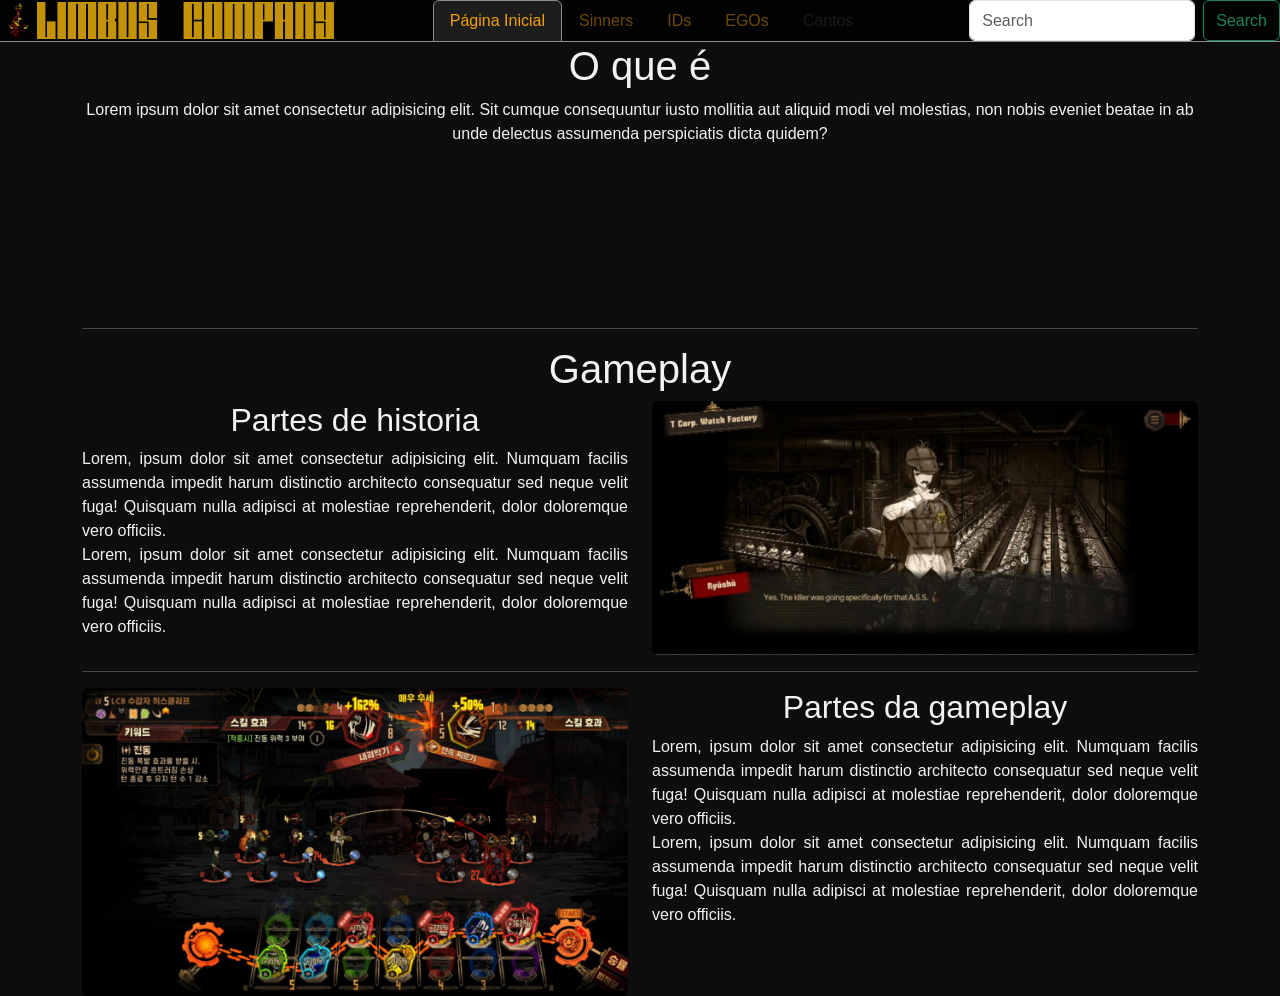
==== index.html @ 5d7f038e "sem grandes mudancas" ====
<!DOCTYPE html>
<html lang="pt-br">
<head>
    <meta charset="UTF-8">
    <meta name="viewport" content="width=device-width, initial-scale=1.0">
    <title>Inicio</title>
    <!-- Bootstrap -->
    <link href="https://cdn.jsdelivr.net/npm/bootstrap@5.3.8/dist/css/bootstrap.min.css" rel="stylesheet" integrity="sha384-sRIl4kxILFvY47J16cr9ZwB07vP4J8+LH7qKQnuqkuIAvNWLzeN8tE5YBujZqJLB" crossorigin="anonymous">
    <link rel='stylesheet' href='main.css'>
</head>
<body>
    <!--Barra de navegação -->
    <ul class="nav nav-tabs d-flex justify-content-between">
        <div class="grupo-nav-1 d-flex">
            <img src="imagens/logo_limbus.png">
            <img src="imagens/title_limbus.png">
        </div>

        <div class="grupo-nav-2 d-flex">
            <li class="nav-item">
                <a class="nav-link active" aria-current="page" href="#">Página Inicial</a>
            </li>
            <li class="nav-item">
                <a class="nav-link" href="#">Sinners</a>
            </li>
            <li class="nav-item">
                <a class="nav-link" href="#">IDs</a>
            </li>
            <li class="nav-item">
                <a class="nav-link" href="#">EGOs</a>
            </li>
            <li class="nav-item">
                <a class="nav-link disabled" aria-disabled="true" href="#">Cantos</a>
            </li>
        </div>
            
        <form class="d-flex" role="search">
            <input class="form-control me-2" type="search" placeholder="Search" aria-label="Search"/>
            <button class="btn btn-outline-success" type="submit">Search</button>
        </form>
    </ul>
    <!--Barra de navegação -->

    <!--Conteudo principal -->
    <div class="container text-center">

    <!--Explicação geral-->
    <div class="row">
        <div class="col-xl-12"><!--1 de 1-->
            <h1>
                O que é
            </h1>
        </div>
    </div>
    <div class="row">
        <div class="col-xl-12"><!--1 de 1-->
            <p>
                Lorem ipsum dolor sit amet consectetur adipisicing elit. 
                Sit cumque consequuntur iusto mollitia aut aliquid modi vel 
                molestias, non nobis eveniet beatae in ab unde delectus 
                assumenda perspiciatis dicta quidem?
            </p>
        </div>
    </div>
    <div class="row">
        <div class="col-xl-12"><!--1 de 1-->
            <video autoplay loop muted playsinline class="rounded mx-auto d-block mw-100 h-auto">
                <source src="imagens/a_cidade.mp4" type="video/mp4">
            </video>
        </div>
    </div>
    <!--Explicação geral-->

    <hr />

    <!--Explicação gameplay-->
    <div class="row">
        <div class="col-xl-12"><!--1 de 1-->
            <h1>Gameplay</h1>
        </div>
    </div>
    <div class="row">
        <div class="col-xl-6"><!--1 de 2-->
            <h2>Partes de historia</h2>
            <p class="justificado">
                Lorem, ipsum dolor sit amet consectetur adipisicing elit. 
                Numquam facilis assumenda impedit harum distinctio architecto 
                consequatur sed neque velit fuga! Quisquam nulla adipisci at 
                molestiae reprehenderit, dolor doloremque vero officiis.
                <br />
                Lorem, ipsum dolor sit amet consectetur adipisicing elit. 
                Numquam facilis assumenda impedit harum distinctio architecto 
                consequatur sed neque velit fuga! Quisquam nulla adipisci at 
                molestiae reprehenderit, dolor doloremque vero officiis.
            </p>
        </div>
        <div class="col-xl-6"><!--1 de 2-->
            <img class="img-fluid rounded" src="imagens/historia.jpeg">
        </div>
    </div>

    <hr />

    <div class="row">
        <div class="col-xl-6"><!--1 de 2-->
            <img class="img-fluid rounded" src="imagens/gameplay.jpg">
        </div>
        <div class="col-xl-6"><!--1 de 2-->
            <h2>Partes da gameplay</h2>
            <p class="justificado">
                Lorem, ipsum dolor sit amet consectetur adipisicing elit. 
                Numquam facilis assumenda impedit harum distinctio architecto 
                consequatur sed neque velit fuga! Quisquam nulla adipisci at 
                molestiae reprehenderit, dolor doloremque vero officiis.
                <br />
                Lorem, ipsum dolor sit amet consectetur adipisicing elit. 
                Numquam facilis assumenda impedit harum distinctio architecto 
                consequatur sed neque velit fuga! Quisquam nulla adipisci at 
                molestiae reprehenderit, dolor doloremque vero officiis.
            </p>
        </div>
    </div>
    <!--Explicação gameplay-->
    <!-- Conteudo principal -->
    
    <script src="https://cdn.jsdelivr.net/npm/bootstrap@5.3.8/dist/js/bootstrap.bundle.min.js" integrity="sha384-FKyoEForCGlyvwx9Hj09JcYn3nv7wiPVlz7YYwJrWVcXK/BmnVDxM+D2scQbITxI" crossorigin="anonymous"></script>
</body>
</html>
---- main.css ----
:root {
    /*fundos*/
    --fundo-primario: #0D0D0D;
    --fundo-nav: #020202;
    --fundo-nav-2: #1d1d1d;
    --borda-nav: #8C8C8C;

    /*letras*/
    --textos-basicos: #F2F2F2;
    --botao-idle: #f29f0573;
    --botao-habilitado: #F29F05;
    --botao-desabilitado: #1b1b1b;
}

@font-face {
    font-family: 'Tagmarker';
    src: url('fontes/tagmarker.woff2') format('woff2');
    font-weight: normal;
    font-style: normal;
}

body {
    font-family: 'Tagmarker', sans-serif;
    background-color: var(--fundo-primario);
}

.nav-tabs {
    border-color: var(--borda-nav);
    background-color: var(--fundo-nav);

    .nav-link {
        color: var(--botao-idle);
    }

    .nav-link.active {
        color: var(--botao-habilitado);
        border-color: var(--borda-nav);
        background-color: var(--fundo-nav-2);
    }

    .nav-link.disabled {
        color: var(--botao-desabilitado);
    }

    .nav-link:hover {
        color: var(--botao-habilitado)
    }
}

.grupo-nav-1 {
    display: flex;
    align-items: center;
}

.grupo-nav-1 img {
    max-height: 2.3rem;
    width: auto;
}

.container {
    color: var(--textos-basicos);
    background-color: var(--fundo-primario);
}

.justificado {
    text-align: justify;
}
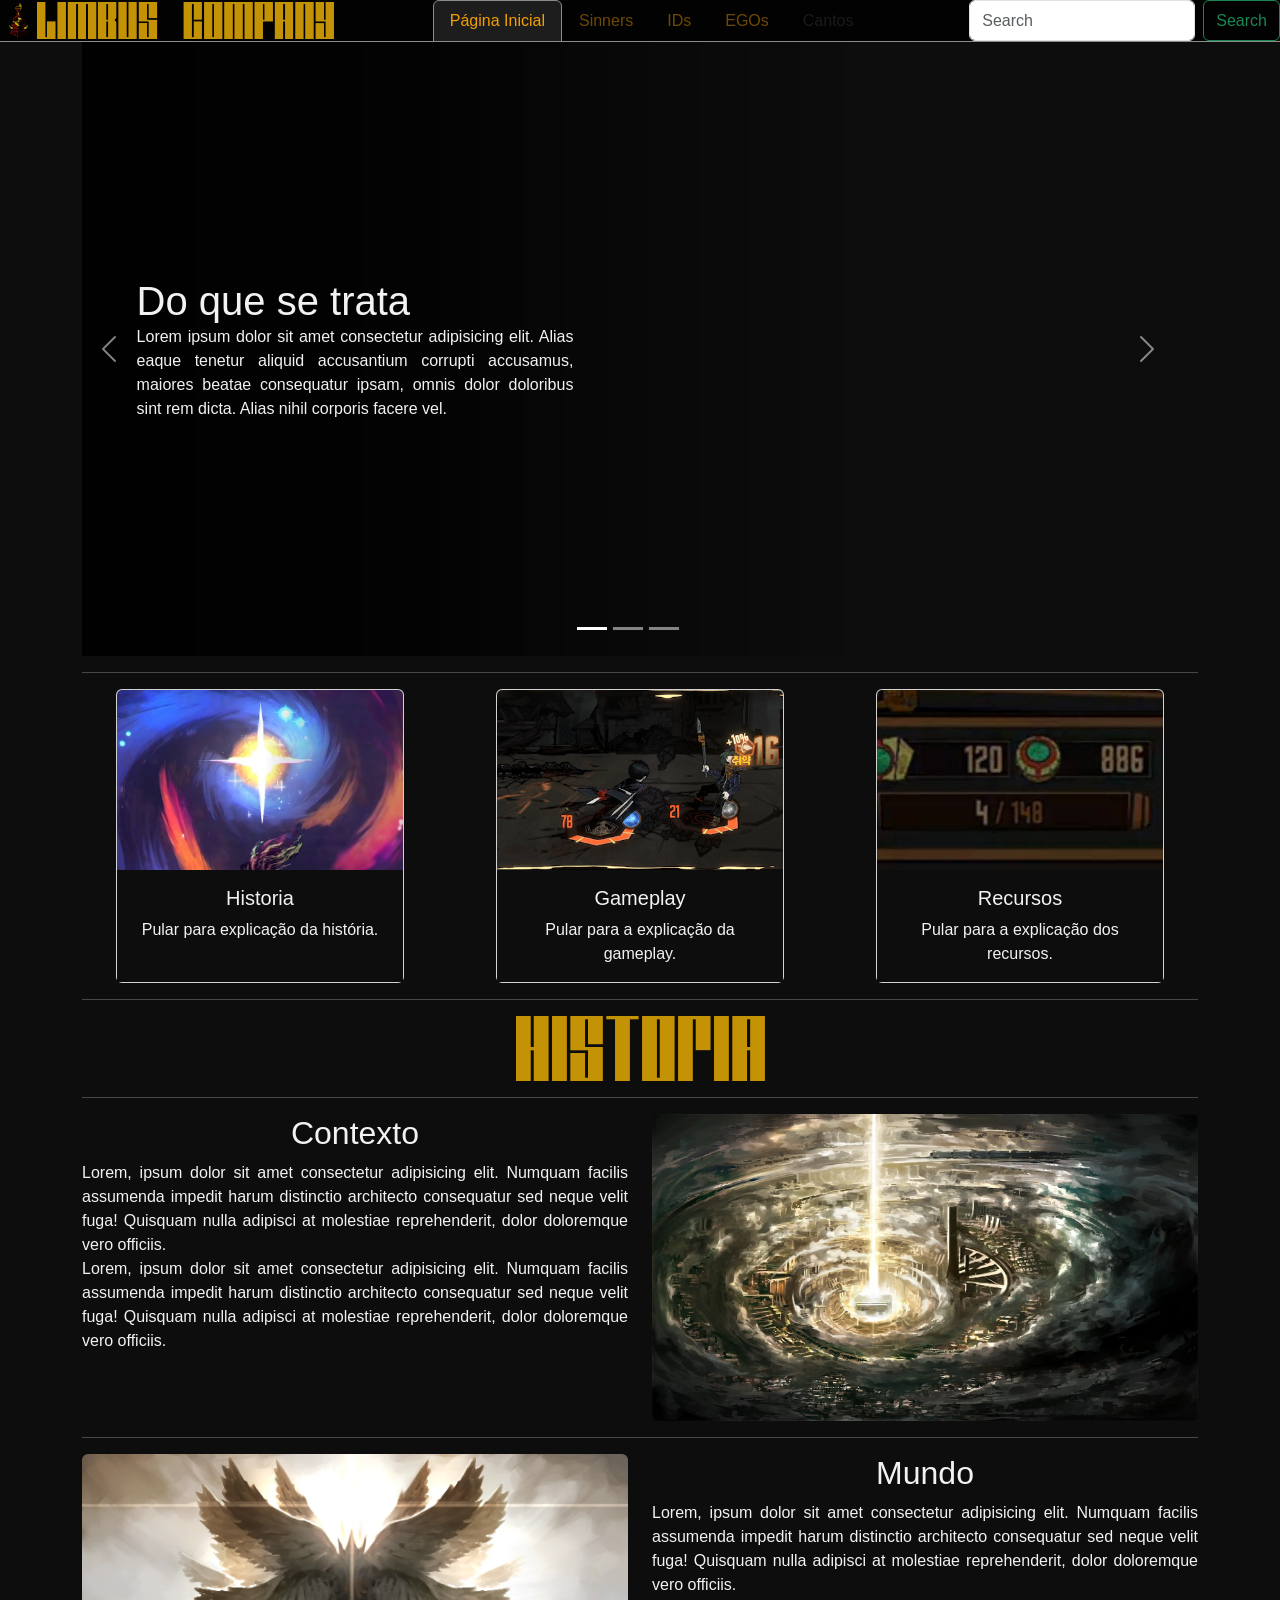
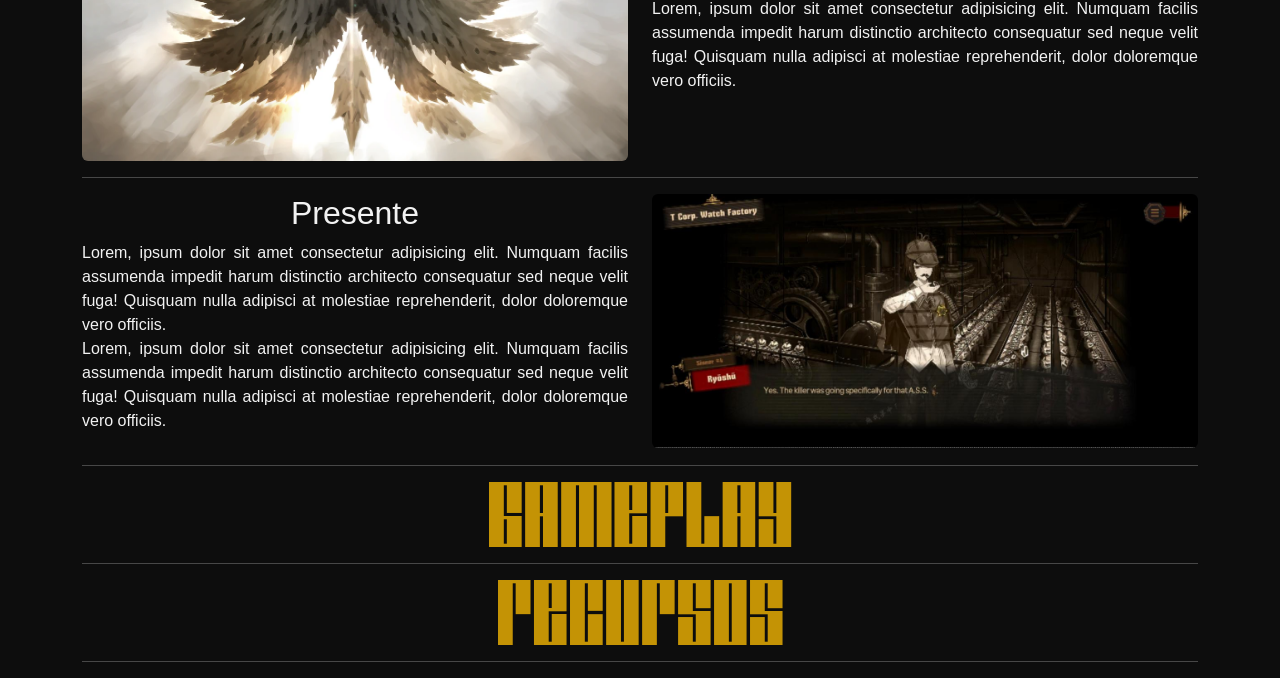
==== commit 8df42e57: "alteracoes maiores no index, so falta mudar o tamanho e a cor da barra de pesquisa" ====
--- a/index.html
+++ b/index.html
@@ -6,11 +6,11 @@
     <title>Inicio</title>
     <!-- Bootstrap -->
     <link href="https://cdn.jsdelivr.net/npm/bootstrap@5.3.8/dist/css/bootstrap.min.css" rel="stylesheet" integrity="sha384-sRIl4kxILFvY47J16cr9ZwB07vP4J8+LH7qKQnuqkuIAvNWLzeN8tE5YBujZqJLB" crossorigin="anonymous">
-    <link rel='stylesheet' href='main.css'>
+    <link rel='stylesheet' href='CSS/inicial.css'>
 </head>
 <body>
     <!--Barra de navegação -->
-    <ul class="nav nav-tabs d-flex justify-content-between">
+    <ul class="nav nav-tabs d-flex justify-content-between sticky-top">
         <div class="grupo-nav-1 d-flex">
             <img src="imagens/logo_limbus.png">
             <img src="imagens/title_limbus.png">
@@ -44,83 +44,226 @@
     <!--Conteudo principal -->
     <div class="container text-center">
 
-    <!--Explicação geral-->
-    <div class="row">
-        <div class="col-xl-12"><!--1 de 1-->
-            <h1>
-                O que é
-            </h1>
-        </div>
+        <!--Explicação Midia-->
+        <div class="row">
+            <div class="row">
+                <div class="col-xl-12">
+                    <div id="carouselExampleIndicators" class="carousel slide">
+                        <div class="carousel-indicators">
+                            <button type="button" data-bs-target="#carouselExampleIndicators" data-bs-slide-to="0" class="active" aria-current="true" aria-label="Slide 1"></button>
+                            <button type="button" data-bs-target="#carouselExampleIndicators" data-bs-slide-to="1" aria-label="Slide 2"></button>
+                            <button type="button" data-bs-target="#carouselExampleIndicators" data-bs-slide-to="2" aria-label="Slide 3"></button>
+                        </div>
+
+                        <div class="carousel-inner">
+
+                            <div class="carousel-item active">
+                                
+                                <video autoplay loop muted playsinline class="cidade-video">
+                                    <source src="imagens/a_cidade.mp4" type="video/mp4">
+                                </video>
+
+                                <div class="card-img-overlay img-overlay-1">
+                                    <h1 class="card-title">Do que se trata</h1>
+
+                                    <p class="card-text justificado">
+                                        Lorem ipsum dolor sit amet consectetur adipisicing elit. 
+                                        Alias eaque tenetur aliquid accusantium corrupti accusamus, 
+                                        maiores beatae consequatur ipsam, omnis dolor doloribus 
+                                        sint rem dicta. Alias nihil corporis facere vel.
+                                    </p>
+                                </div>
+
+                            </div>
+                            <div class="carousel-item">
+                                
+                                <img src="imagens/library_lobotomy.jpeg" alt="Imagem de capa de LC e LOR">
+
+                                <div class="card-img-overlay img-overlay-2">
+                                    <center>
+                                        <h1 class="card-title">Outros jogos</h1>
+                                        
+                                        <p class="card-text">
+                                            Lorem ipsum dolor sit amet consectetur adipisicing elit. 
+                                            Alias eaque tenetur aliquid accusantium corrupti accusamus, 
+                                            maiores beatae consequatur ipsam, omnis dolor doloribus 
+                                            sint rem dicta. Alias nihil corporis facere vel.
+                                        </p>
+                                    </center>
+                                </div>
+                            </div>
+
+                            <div class="carousel-item">
+
+                                <img src="imagens/project_moon.jpg" class="d-block w-100" alt="...">
+
+                                <div class="card-img-overlay img-overlay-3">
+                                    <h1 class="card-title">Desenvolvedora</h1>
+                                    
+                                    <p class="card-text">
+                                        Lorem ipsum dolor sit amet consectetur adipisicing elit. 
+                                        Alias eaque tenetur aliquid accusantium corrupti accusamus, 
+                                        maiores beatae consequatur ipsam, omnis dolor doloribus 
+                                        sint rem dicta. Alias nihil corporis facere vel.
+                                    </p>
+                                </div>
+                            </div>
+
+                        </div>
+                        <button class="carousel-control-prev" type="button" data-bs-target="#carouselExampleIndicators" data-bs-slide="prev">
+                            <span class="carousel-control-prev-icon" aria-hidden="true"></span>
+                            <span class="visually-hidden">Previous</span>
+                        </button>
+
+                        <button class="carousel-control-next" type="button" data-bs-target="#carouselExampleIndicators" data-bs-slide="next">
+                            <span class="carousel-control-next-icon" aria-hidden="true"></span>
+                            <span class="visually-hidden">Next</span>
+                        </button>
+                    </div>
+
+                </div> 
+            </div>
+        </div>
+        <!--Explicação Midia-->
+
+        <hr />
+
+        <!--Cards para pular direto para uma parte especifica-->
+        <div class="row g-4 justify-content-center">
+
+            <div class="col-xl-4 d-flex justify-content-center"><!--1 de 3-->
+
+                <div class="card">
+                    <img src="imagens/loading.jpeg" class="card-img-top" alt="...">
+                    <div class="card-body">
+                        <h5 class="card-title">Historia</h5>
+                        <p class="card-text">Pular para explicação da história.</p>
+                    </div>
+                </div>
+            </div>
+
+            <div class="col-xl-4 d-flex justify-content-center"><!--1 de 3-->
+                <div class="card">
+                    <img src="imagens/Steamgif_1.gif" class="card-img-top" alt="...">
+                    <div class="card-body">
+                        <h5 class="card-title">Gameplay</h5>
+                        <p class="card-text">Pular para a explicação da gameplay.</p>
+                    </div>
+                </div>
+            </div>
+
+            <div class="col-xl-4 d-flex justify-content-center"><!--1 de 3-->
+                <div class="card">
+                    <img src="imagens/recursos.jpeg" class="card-img-top" alt="...">
+                    <div class="card-body">
+                        <h5 class="card-title">Recursos</h5>
+                        <p class="card-text">Pular para a explicação dos recursos.</p>
+                    </div>
+                </div>
+            </div>
+            
+        </div>
+        <!--Cards para pular direto para uma parte especifica-->
+
+        <hr />
+
+        <!--Explicação Lore-->
+        <div class="row">
+            <div class="col-xl-12"><!--1 de 1-->
+                <img src="imagens/word1_limbus.png">
+            </div>
+        </div>
+
+        <hr />
+
+        <div class="row">
+            <div class="col-xl-6"><!--1 de 2-->
+                <h2>Contexto</h2>
+                <p class="justificado">
+                    Lorem, ipsum dolor sit amet consectetur adipisicing elit. 
+                    Numquam facilis assumenda impedit harum distinctio architecto 
+                    consequatur sed neque velit fuga! Quisquam nulla adipisci at 
+                    molestiae reprehenderit, dolor doloremque vero officiis.
+                    <br />
+                    Lorem, ipsum dolor sit amet consectetur adipisicing elit. 
+                    Numquam facilis assumenda impedit harum distinctio architecto 
+                    consequatur sed neque velit fuga! Quisquam nulla adipisci at 
+                    molestiae reprehenderit, dolor doloremque vero officiis.
+                </p>
+            </div>
+            <div class="col-xl-6"><!--1 de 2-->
+                <img class="img-fluid rounded" src="imagens/pilar_of_light.webp">
+            </div>
+        </div>
+
+        <hr />
+
+        <div class="row">
+            <div class="col-xl-6"><!--1 de 2-->
+                <img class="img-fluid rounded" src="imagens/WingCG.webp">
+            </div>
+            <div class="col-xl-6"><!--1 de 2-->
+                <h2>Mundo</h2>
+                <p class="justificado">
+                    Lorem, ipsum dolor sit amet consectetur adipisicing elit. 
+                    Numquam facilis assumenda impedit harum distinctio architecto 
+                    consequatur sed neque velit fuga! Quisquam nulla adipisci at 
+                    molestiae reprehenderit, dolor doloremque vero officiis.
+                    <br />
+                    Lorem, ipsum dolor sit amet consectetur adipisicing elit. 
+                    Numquam facilis assumenda impedit harum distinctio architecto 
+                    consequatur sed neque velit fuga! Quisquam nulla adipisci at 
+                    molestiae reprehenderit, dolor doloremque vero officiis.
+                </p>
+            </div>
+        </div>
+
+        <hr />
+
+        <div class="row">
+            <div class="col-xl-6"><!--1 de 2-->
+                <h2>Presente</h2>
+                <p class="justificado">
+                    Lorem, ipsum dolor sit amet consectetur adipisicing elit. 
+                    Numquam facilis assumenda impedit harum distinctio architecto 
+                    consequatur sed neque velit fuga! Quisquam nulla adipisci at 
+                    molestiae reprehenderit, dolor doloremque vero officiis.
+                    <br />
+                    Lorem, ipsum dolor sit amet consectetur adipisicing elit. 
+                    Numquam facilis assumenda impedit harum distinctio architecto 
+                    consequatur sed neque velit fuga! Quisquam nulla adipisci at 
+                    molestiae reprehenderit, dolor doloremque vero officiis.
+                </p>
+            </div>
+
+            <div class="col-xl-6"><!--1 de 2-->
+                <img class="img-fluid rounded" src="imagens/historia.jpeg">
+            </div>
+        </div>
+        <!--Explicação Lore-->
+
+        <hr />
+
+        <!--Explicação gameplay-->
+        <div class="row">
+            <div class="col-xl-12"><!--1 de 1-->
+                <img src="imagens/word2_limbus.png">
+            </div>
+        </div>
+        <!--Explicação gameplay-->
+
+        <hr />
+
+        <!--Explicação gameplay-->
+        <div class="row">
+            <div class="col-xl-12"><!--1 de 1-->
+                <img src="imagens/word3_limbus.png">
+            </div>
+        </div>
+        <!--Explicação gameplay-->
+
+        <hr />
     </div>
-    <div class="row">
-        <div class="col-xl-12"><!--1 de 1-->
-            <p>
-                Lorem ipsum dolor sit amet consectetur adipisicing elit. 
-                Sit cumque consequuntur iusto mollitia aut aliquid modi vel 
-                molestias, non nobis eveniet beatae in ab unde delectus 
-                assumenda perspiciatis dicta quidem?
-            </p>
-        </div>
-    </div>
-    <div class="row">
-        <div class="col-xl-12"><!--1 de 1-->
-            <video autoplay loop muted playsinline class="rounded mx-auto d-block mw-100 h-auto">
-                <source src="imagens/a_cidade.mp4" type="video/mp4">
-            </video>
-        </div>
-    </div>
-    <!--Explicação geral-->
-
-    <hr />
-
-    <!--Explicação gameplay-->
-    <div class="row">
-        <div class="col-xl-12"><!--1 de 1-->
-            <h1>Gameplay</h1>
-        </div>
-    </div>
-    <div class="row">
-        <div class="col-xl-6"><!--1 de 2-->
-            <h2>Partes de historia</h2>
-            <p class="justificado">
-                Lorem, ipsum dolor sit amet consectetur adipisicing elit. 
-                Numquam facilis assumenda impedit harum distinctio architecto 
-                consequatur sed neque velit fuga! Quisquam nulla adipisci at 
-                molestiae reprehenderit, dolor doloremque vero officiis.
-                <br />
-                Lorem, ipsum dolor sit amet consectetur adipisicing elit. 
-                Numquam facilis assumenda impedit harum distinctio architecto 
-                consequatur sed neque velit fuga! Quisquam nulla adipisci at 
-                molestiae reprehenderit, dolor doloremque vero officiis.
-            </p>
-        </div>
-        <div class="col-xl-6"><!--1 de 2-->
-            <img class="img-fluid rounded" src="imagens/historia.jpeg">
-        </div>
-    </div>
-
-    <hr />
-
-    <div class="row">
-        <div class="col-xl-6"><!--1 de 2-->
-            <img class="img-fluid rounded" src="imagens/gameplay.jpg">
-        </div>
-        <div class="col-xl-6"><!--1 de 2-->
-            <h2>Partes da gameplay</h2>
-            <p class="justificado">
-                Lorem, ipsum dolor sit amet consectetur adipisicing elit. 
-                Numquam facilis assumenda impedit harum distinctio architecto 
-                consequatur sed neque velit fuga! Quisquam nulla adipisci at 
-                molestiae reprehenderit, dolor doloremque vero officiis.
-                <br />
-                Lorem, ipsum dolor sit amet consectetur adipisicing elit. 
-                Numquam facilis assumenda impedit harum distinctio architecto 
-                consequatur sed neque velit fuga! Quisquam nulla adipisci at 
-                molestiae reprehenderit, dolor doloremque vero officiis.
-            </p>
-        </div>
-    </div>
-    <!--Explicação gameplay-->
     <!-- Conteudo principal -->
     
     <script src="https://cdn.jsdelivr.net/npm/bootstrap@5.3.8/dist/js/bootstrap.bundle.min.js" integrity="sha384-FKyoEForCGlyvwx9Hj09JcYn3nv7wiPVlz7YYwJrWVcXK/BmnVDxM+D2scQbITxI" crossorigin="anonymous"></script>
--- a/CSS/inicial.css
+++ b/CSS/inicial.css
@@ -0,0 +1,195 @@
+:root {
+    /*fundos*/
+    --fundo-primario: #0D0D0D;
+    --fundo-nav: #020202;
+    --fundo-nav-2: #1d1d1d;
+    --fundo-nav-2-hover: #3b3b3b;
+    --borda-nav: #8C8C8C;
+
+    /*letras*/
+    --textos-basicos: #F2F2F2;
+    --botao-idle: #f29f0573;
+    --botao-habilitado: #F29F05;
+    --botao-habilitado-hover: #ffbd41;
+    --botao-desabilitado: #1b1b1b;
+}
+
+@font-face {
+    font-family: 'Tagmarker';
+    src: url('fontes/tagmarker.woff2') format('woff2');
+    font-weight: normal;
+    font-style: normal;
+}
+
+body {
+    font-family: 'Tagmarker', sans-serif;
+    background-color: var(--fundo-primario);
+}
+
+/*barra de navegação*/
+.nav-tabs {
+    border-color: var(--borda-nav);
+    background-color: var(--fundo-nav);
+
+    .nav-link {
+        color: var(--botao-idle);
+    }
+
+    .nav-link.active {
+        color: var(--botao-habilitado);
+        border-color: var(--borda-nav);
+        background-color: var(--fundo-nav-2);
+    }
+
+    .nav-link.active:hover {
+        color: var(--botao-habilitado-hover);
+        background-color: var(--fundo-nav-2-hover);
+    }
+
+    .nav-link.disabled {
+        color: var(--botao-desabilitado);
+    }
+
+    .nav-link:hover {
+        color: var(--botao-habilitado)
+    }
+}
+
+.grupo-nav-1 {
+    display: flex;
+    align-items: center;
+}
+
+.grupo-nav-1 img {
+    max-height: 2.3rem;
+    width: auto;
+}
+/*barra de navegação*/
+
+/*conteudo da pagina*/
+/*carrossel*/
+.carousel-inner {
+    aspect-ratio: 16 / 9;
+}
+
+.carousel-item {
+    height: 100%;
+}
+
+.carousel-item img,
+.cidade-video {
+    width: 100%;
+    height: 100%;
+    object-fit: cover;
+}
+/*botões do carrossel*/
+.carousel-control-prev {
+    left: 0;
+    width: 5%;
+}
+.carousel-control-next {
+    right: 0;
+    width: 5%;
+}
+/*botões do carrossel*/
+
+/*imagem 1*/
+.img-overlay-1 {
+    display: flex;
+    flex-direction: column;
+    justify-content: center;
+
+    /* Escurece o lado esquerdo */
+    background: linear-gradient(
+        to right,
+        rgba(0, 0, 0, 0.90) 0%,
+        rgba(0, 0, 0, 0.75) 30%,
+        rgba(0, 0, 0, 0.35) 50%,
+        rgba(0, 0, 0, 0) 70%
+    );
+
+    /* Espaço para o texto */
+    padding-left: 5%;
+    padding-right: 55%;
+}
+/*imagem 1*/
+/*imagem 2*/
+.img-overlay-2 {
+    display: flex;
+    flex-direction: column;
+    align-items: center;
+
+    /* Escurece o lado esquerdo */
+    background: linear-gradient(
+        to top,
+        rgba(0, 0, 0, 0.90) 0%,
+        rgba(0, 0, 0, 0.75) 30%,
+        rgba(0, 0, 0, 0.35) 50%,
+        rgba(0, 0, 0, 0) 70%
+    );
+
+    /* Espaço para o texto */
+    padding-top: 43%;
+    padding-bottom: 0;
+}
+/*imagem 2*/
+/*imagem 3*/
+.img-overlay-3 {
+    display: flex;
+    flex-direction: column;
+    justify-content: center;
+
+    /* Escurece o lado esquerdo */
+    background: linear-gradient(
+        to left,
+        rgba(0, 0, 0, 0.90) 0%,
+        rgba(0, 0, 0, 0.75) 30%,
+        rgba(0, 0, 0, 0.35) 50%,
+        rgba(0, 0, 0, 0) 70%
+    );
+
+    /* Espaço para o texto */
+    padding-left: 55%;
+    padding-right: 5%;
+}
+/*imagem 3*/
+/*carrossel*/
+
+/*Cartões*/
+.card {
+    width: 18rem;
+    height: 100%;
+}
+
+.card-body {
+    display: flex;
+    color: var(--textos-basicos);
+    border-color: var(--fundo-nav-2);
+    background-color: var(--fundo-primario);
+    flex-direction: column;
+}
+
+.card-body .btn {
+    margin-top: auto;
+}
+
+.card-img-top {
+    width: 100%;
+    height: 180px;
+    object-fit: cover;
+}
+/*Cartões*/
+
+.container {
+    color: var(--textos-basicos);
+    background-color: var(--fundo-primario);
+}
+
+.justificado {
+    text-align: justify;
+}
+
+.card-img-overlay {
+    align-items: start;
+}
+/*conteudo da pagina*/
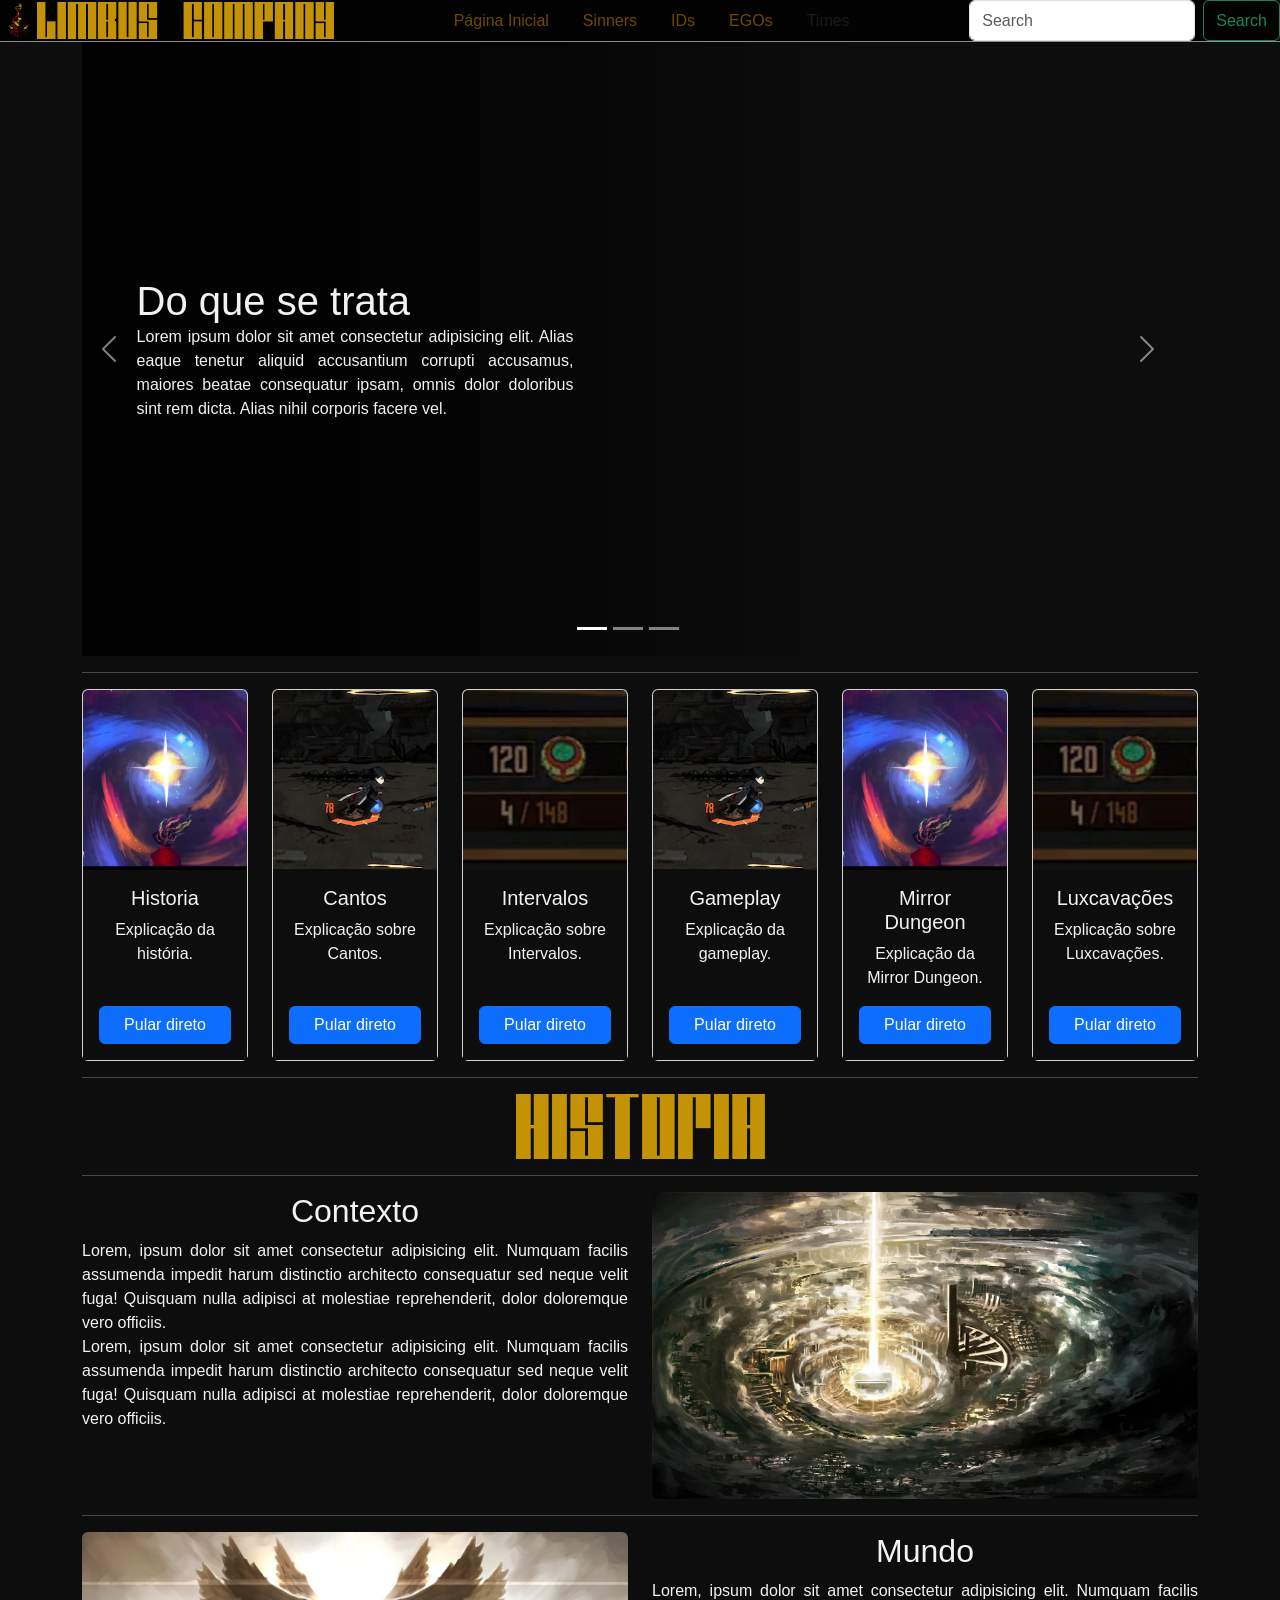
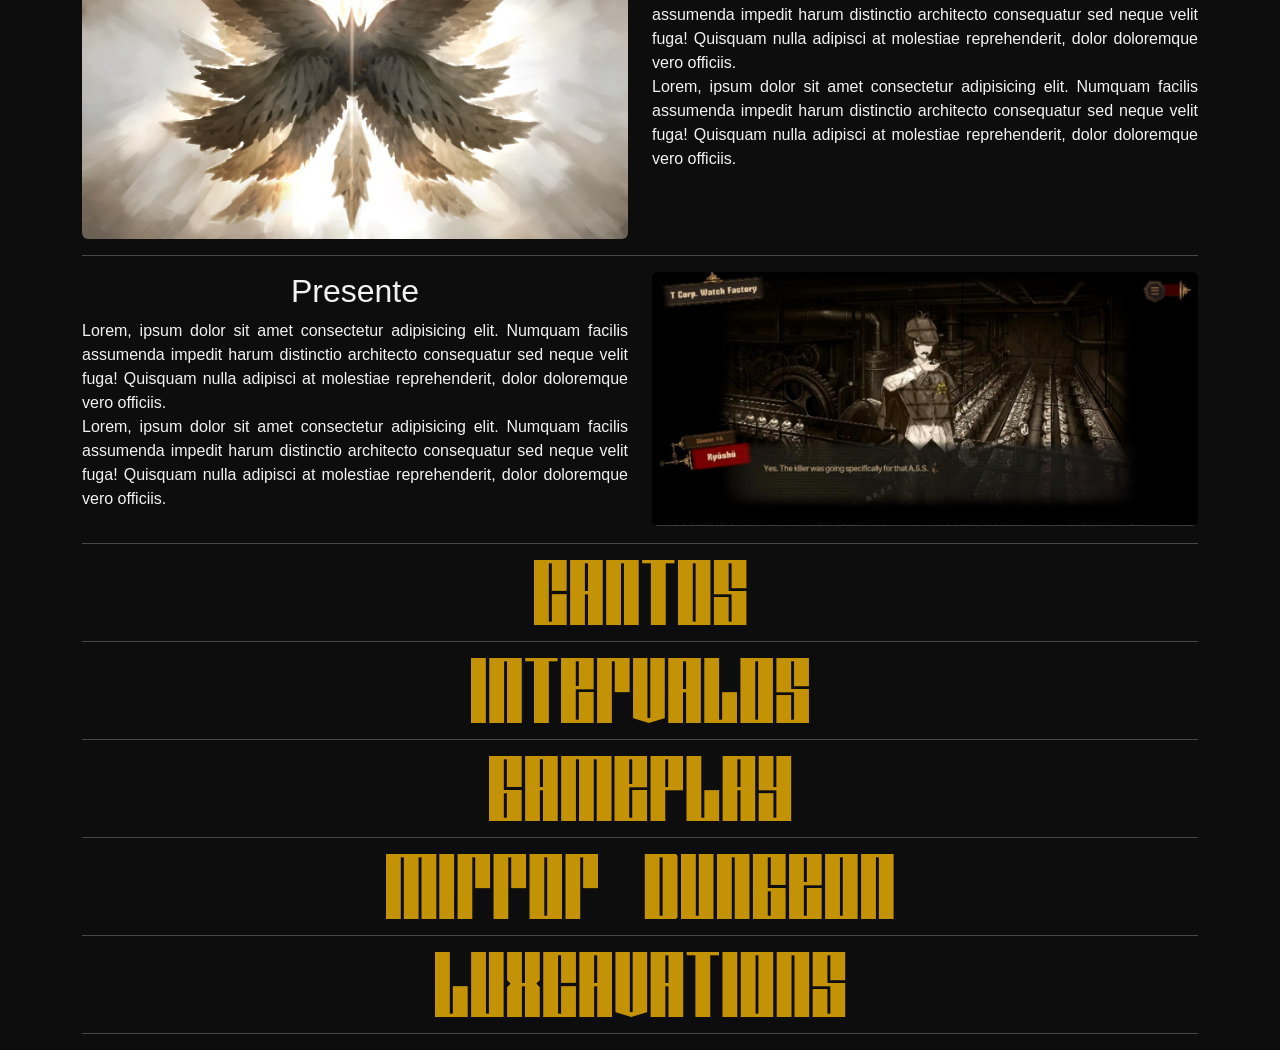
==== commit 3180ace7: "tela dos sinners e header 'funcional'" ====
--- a/index.html
+++ b/index.html
@@ -7,30 +7,31 @@
     <!-- Bootstrap -->
     <link href="https://cdn.jsdelivr.net/npm/bootstrap@5.3.8/dist/css/bootstrap.min.css" rel="stylesheet" integrity="sha384-sRIl4kxILFvY47J16cr9ZwB07vP4J8+LH7qKQnuqkuIAvNWLzeN8tE5YBujZqJLB" crossorigin="anonymous">
     <link rel='stylesheet' href='CSS/inicial.css'>
+    <link rel='stylesheet' href='CSS/sinners.css'>
 </head>
 <body>
     <!--Barra de navegação -->
     <ul class="nav nav-tabs d-flex justify-content-between sticky-top">
         <div class="grupo-nav-1 d-flex">
             <img src="imagens/logo_limbus.png">
-            <img src="imagens/title_limbus.png">
+            <img src="imagens/palavras_fonte_limbus/title_limbus.png">
         </div>
 
         <div class="grupo-nav-2 d-flex">
             <li class="nav-item">
-                <a class="nav-link active" aria-current="page" href="#">Página Inicial</a>
+                <a class="nav-link active" aria-current="page" href="#" onclick="loadPage('home')"">Página Inicial</a>
             </li>
             <li class="nav-item">
-                <a class="nav-link" href="#">Sinners</a>
+                <a class="nav-link" href="#" onclick="loadPage('sinners')">Sinners</a>
             </li>
             <li class="nav-item">
-                <a class="nav-link" href="#">IDs</a>
+                <a class="nav-link" href="#" onclick="loadPage('ID')">IDs</a>
             </li>
             <li class="nav-item">
-                <a class="nav-link" href="#">EGOs</a>
+                <a class="nav-link" href="#" onclick="loadPage('EGO')">EGOs</a>
             </li>
             <li class="nav-item">
-                <a class="nav-link disabled" aria-disabled="true" href="#">Cantos</a>
+                <a class="nav-link disabled" aria-disabled="true" href="#">Times</a>
             </li>
         </div>
             
@@ -42,230 +43,12 @@
     <!--Barra de navegação -->
 
     <!--Conteudo principal -->
-    <div class="container text-center">
-
-        <!--Explicação Midia-->
-        <div class="row">
-            <div class="row">
-                <div class="col-xl-12">
-                    <div id="carouselExampleIndicators" class="carousel slide">
-                        <div class="carousel-indicators">
-                            <button type="button" data-bs-target="#carouselExampleIndicators" data-bs-slide-to="0" class="active" aria-current="true" aria-label="Slide 1"></button>
-                            <button type="button" data-bs-target="#carouselExampleIndicators" data-bs-slide-to="1" aria-label="Slide 2"></button>
-                            <button type="button" data-bs-target="#carouselExampleIndicators" data-bs-slide-to="2" aria-label="Slide 3"></button>
-                        </div>
-
-                        <div class="carousel-inner">
-
-                            <div class="carousel-item active">
-                                
-                                <video autoplay loop muted playsinline class="cidade-video">
-                                    <source src="imagens/a_cidade.mp4" type="video/mp4">
-                                </video>
-
-                                <div class="card-img-overlay img-overlay-1">
-                                    <h1 class="card-title">Do que se trata</h1>
-
-                                    <p class="card-text justificado">
-                                        Lorem ipsum dolor sit amet consectetur adipisicing elit. 
-                                        Alias eaque tenetur aliquid accusantium corrupti accusamus, 
-                                        maiores beatae consequatur ipsam, omnis dolor doloribus 
-                                        sint rem dicta. Alias nihil corporis facere vel.
-                                    </p>
-                                </div>
-
-                            </div>
-                            <div class="carousel-item">
-                                
-                                <img src="imagens/library_lobotomy.jpeg" alt="Imagem de capa de LC e LOR">
-
-                                <div class="card-img-overlay img-overlay-2">
-                                    <center>
-                                        <h1 class="card-title">Outros jogos</h1>
-                                        
-                                        <p class="card-text">
-                                            Lorem ipsum dolor sit amet consectetur adipisicing elit. 
-                                            Alias eaque tenetur aliquid accusantium corrupti accusamus, 
-                                            maiores beatae consequatur ipsam, omnis dolor doloribus 
-                                            sint rem dicta. Alias nihil corporis facere vel.
-                                        </p>
-                                    </center>
-                                </div>
-                            </div>
-
-                            <div class="carousel-item">
-
-                                <img src="imagens/project_moon.jpg" class="d-block w-100" alt="...">
-
-                                <div class="card-img-overlay img-overlay-3">
-                                    <h1 class="card-title">Desenvolvedora</h1>
-                                    
-                                    <p class="card-text">
-                                        Lorem ipsum dolor sit amet consectetur adipisicing elit. 
-                                        Alias eaque tenetur aliquid accusantium corrupti accusamus, 
-                                        maiores beatae consequatur ipsam, omnis dolor doloribus 
-                                        sint rem dicta. Alias nihil corporis facere vel.
-                                    </p>
-                                </div>
-                            </div>
-
-                        </div>
-                        <button class="carousel-control-prev" type="button" data-bs-target="#carouselExampleIndicators" data-bs-slide="prev">
-                            <span class="carousel-control-prev-icon" aria-hidden="true"></span>
-                            <span class="visually-hidden">Previous</span>
-                        </button>
-
-                        <button class="carousel-control-next" type="button" data-bs-target="#carouselExampleIndicators" data-bs-slide="next">
-                            <span class="carousel-control-next-icon" aria-hidden="true"></span>
-                            <span class="visually-hidden">Next</span>
-                        </button>
-                    </div>
-
-                </div> 
-            </div>
-        </div>
-        <!--Explicação Midia-->
-
-        <hr />
-
-        <!--Cards para pular direto para uma parte especifica-->
-        <div class="row g-4 justify-content-center">
-
-            <div class="col-xl-4 d-flex justify-content-center"><!--1 de 3-->
-
-                <div class="card">
-                    <img src="imagens/loading.jpeg" class="card-img-top" alt="...">
-                    <div class="card-body">
-                        <h5 class="card-title">Historia</h5>
-                        <p class="card-text">Pular para explicação da história.</p>
-                    </div>
-                </div>
-            </div>
-
-            <div class="col-xl-4 d-flex justify-content-center"><!--1 de 3-->
-                <div class="card">
-                    <img src="imagens/Steamgif_1.gif" class="card-img-top" alt="...">
-                    <div class="card-body">
-                        <h5 class="card-title">Gameplay</h5>
-                        <p class="card-text">Pular para a explicação da gameplay.</p>
-                    </div>
-                </div>
-            </div>
-
-            <div class="col-xl-4 d-flex justify-content-center"><!--1 de 3-->
-                <div class="card">
-                    <img src="imagens/recursos.jpeg" class="card-img-top" alt="...">
-                    <div class="card-body">
-                        <h5 class="card-title">Recursos</h5>
-                        <p class="card-text">Pular para a explicação dos recursos.</p>
-                    </div>
-                </div>
-            </div>
-            
-        </div>
-        <!--Cards para pular direto para uma parte especifica-->
-
-        <hr />
-
-        <!--Explicação Lore-->
-        <div class="row">
-            <div class="col-xl-12"><!--1 de 1-->
-                <img src="imagens/word1_limbus.png">
-            </div>
-        </div>
-
-        <hr />
-
-        <div class="row">
-            <div class="col-xl-6"><!--1 de 2-->
-                <h2>Contexto</h2>
-                <p class="justificado">
-                    Lorem, ipsum dolor sit amet consectetur adipisicing elit. 
-                    Numquam facilis assumenda impedit harum distinctio architecto 
-                    consequatur sed neque velit fuga! Quisquam nulla adipisci at 
-                    molestiae reprehenderit, dolor doloremque vero officiis.
-                    <br />
-                    Lorem, ipsum dolor sit amet consectetur adipisicing elit. 
-                    Numquam facilis assumenda impedit harum distinctio architecto 
-                    consequatur sed neque velit fuga! Quisquam nulla adipisci at 
-                    molestiae reprehenderit, dolor doloremque vero officiis.
-                </p>
-            </div>
-            <div class="col-xl-6"><!--1 de 2-->
-                <img class="img-fluid rounded" src="imagens/pilar_of_light.webp">
-            </div>
-        </div>
-
-        <hr />
-
-        <div class="row">
-            <div class="col-xl-6"><!--1 de 2-->
-                <img class="img-fluid rounded" src="imagens/WingCG.webp">
-            </div>
-            <div class="col-xl-6"><!--1 de 2-->
-                <h2>Mundo</h2>
-                <p class="justificado">
-                    Lorem, ipsum dolor sit amet consectetur adipisicing elit. 
-                    Numquam facilis assumenda impedit harum distinctio architecto 
-                    consequatur sed neque velit fuga! Quisquam nulla adipisci at 
-                    molestiae reprehenderit, dolor doloremque vero officiis.
-                    <br />
-                    Lorem, ipsum dolor sit amet consectetur adipisicing elit. 
-                    Numquam facilis assumenda impedit harum distinctio architecto 
-                    consequatur sed neque velit fuga! Quisquam nulla adipisci at 
-                    molestiae reprehenderit, dolor doloremque vero officiis.
-                </p>
-            </div>
-        </div>
-
-        <hr />
-
-        <div class="row">
-            <div class="col-xl-6"><!--1 de 2-->
-                <h2>Presente</h2>
-                <p class="justificado">
-                    Lorem, ipsum dolor sit amet consectetur adipisicing elit. 
-                    Numquam facilis assumenda impedit harum distinctio architecto 
-                    consequatur sed neque velit fuga! Quisquam nulla adipisci at 
-                    molestiae reprehenderit, dolor doloremque vero officiis.
-                    <br />
-                    Lorem, ipsum dolor sit amet consectetur adipisicing elit. 
-                    Numquam facilis assumenda impedit harum distinctio architecto 
-                    consequatur sed neque velit fuga! Quisquam nulla adipisci at 
-                    molestiae reprehenderit, dolor doloremque vero officiis.
-                </p>
-            </div>
-
-            <div class="col-xl-6"><!--1 de 2-->
-                <img class="img-fluid rounded" src="imagens/historia.jpeg">
-            </div>
-        </div>
-        <!--Explicação Lore-->
-
-        <hr />
-
-        <!--Explicação gameplay-->
-        <div class="row">
-            <div class="col-xl-12"><!--1 de 1-->
-                <img src="imagens/word2_limbus.png">
-            </div>
-        </div>
-        <!--Explicação gameplay-->
-
-        <hr />
-
-        <!--Explicação gameplay-->
-        <div class="row">
-            <div class="col-xl-12"><!--1 de 1-->
-                <img src="imagens/word3_limbus.png">
-            </div>
-        </div>
-        <!--Explicação gameplay-->
-
-        <hr />
+    <div id="content" class="container text-center h-100 w-100">
+        <!--Conteudo aqui-->
     </div>
     <!-- Conteudo principal -->
     
+    <script src="JS/main.js"></script>
     <script src="https://cdn.jsdelivr.net/npm/bootstrap@5.3.8/dist/js/bootstrap.bundle.min.js" integrity="sha384-FKyoEForCGlyvwx9Hj09JcYn3nv7wiPVlz7YYwJrWVcXK/BmnVDxM+D2scQbITxI" crossorigin="anonymous"></script>
 </body>
 </html>
--- a/CSS/inicial.css
+++ b/CSS/inicial.css
@@ -14,15 +14,8 @@
     --botao-desabilitado: #1b1b1b;
 }
 
-@font-face {
-    font-family: 'Tagmarker';
-    src: url('fontes/tagmarker.woff2') format('woff2');
-    font-weight: normal;
-    font-style: normal;
-}
-
 body {
-    font-family: 'Tagmarker', sans-serif;
+    font-family: sans-serif;
     background-color: var(--fundo-primario);
 }
 
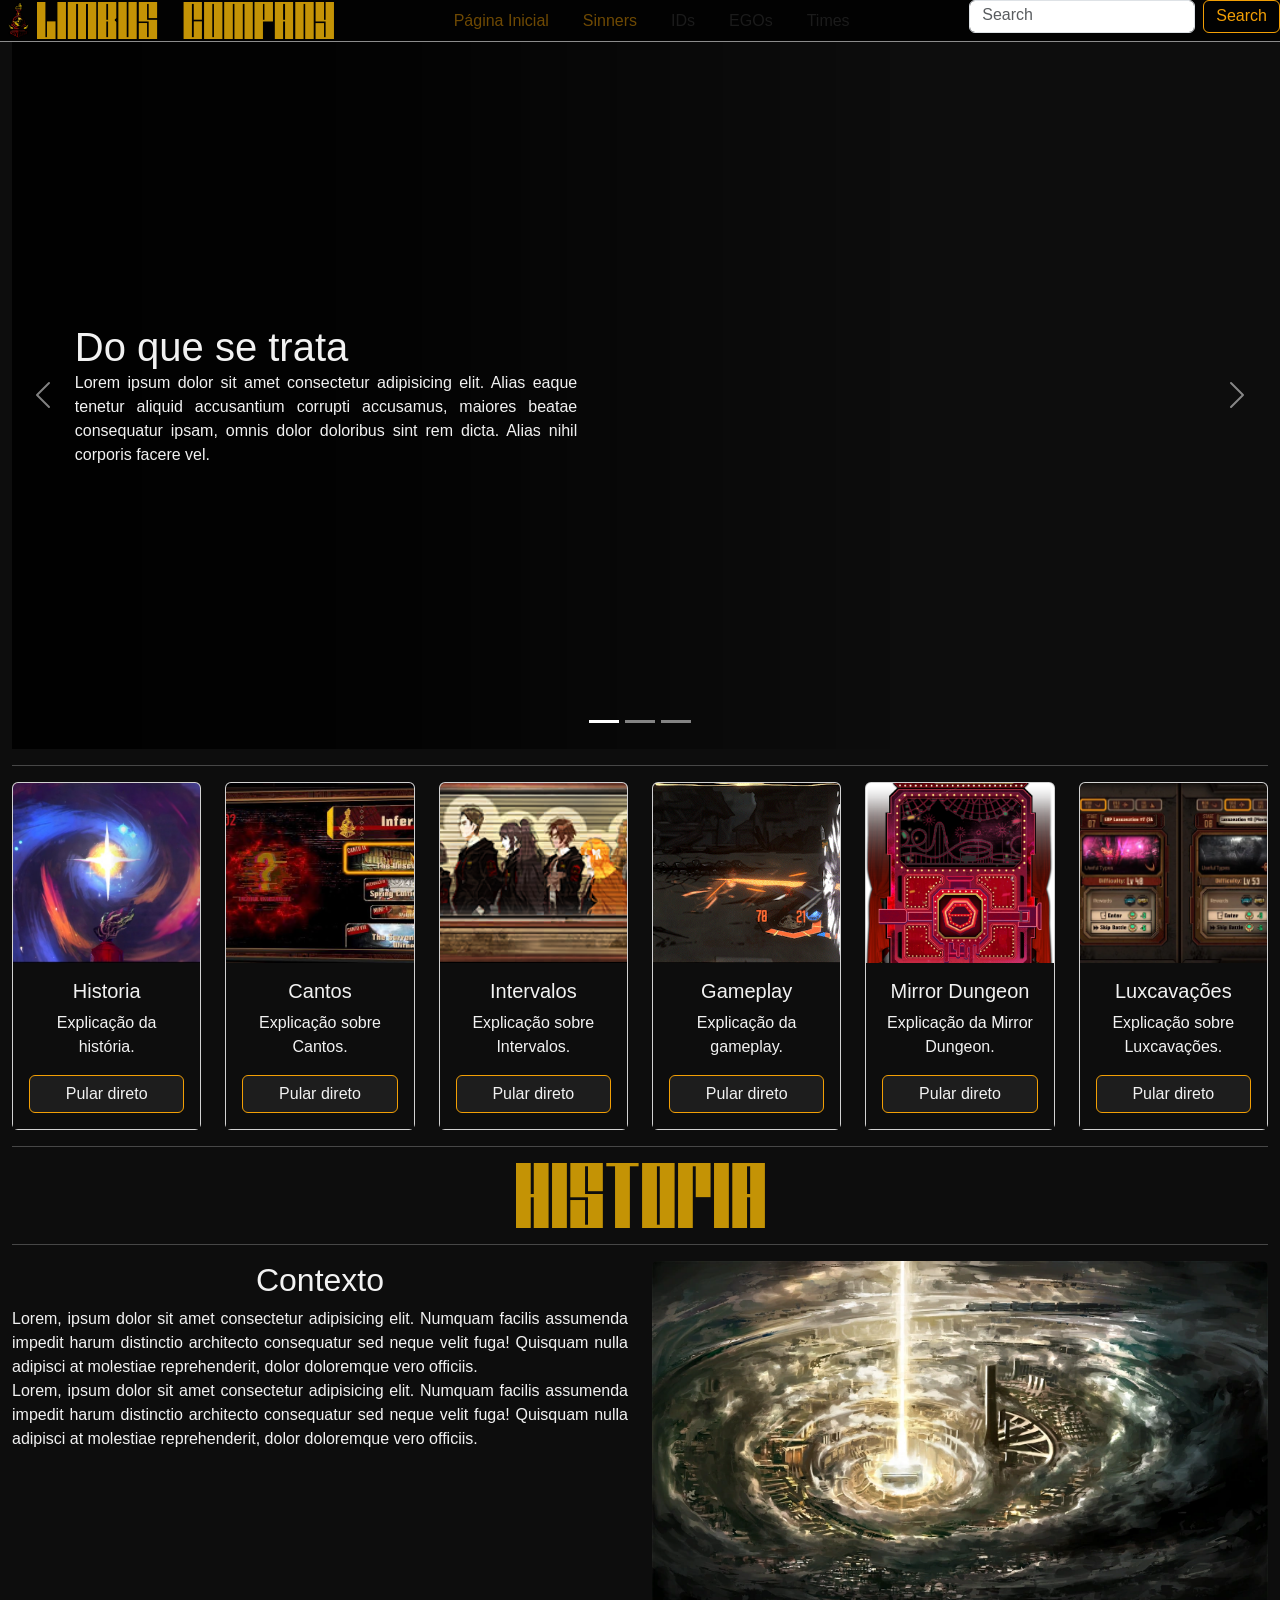
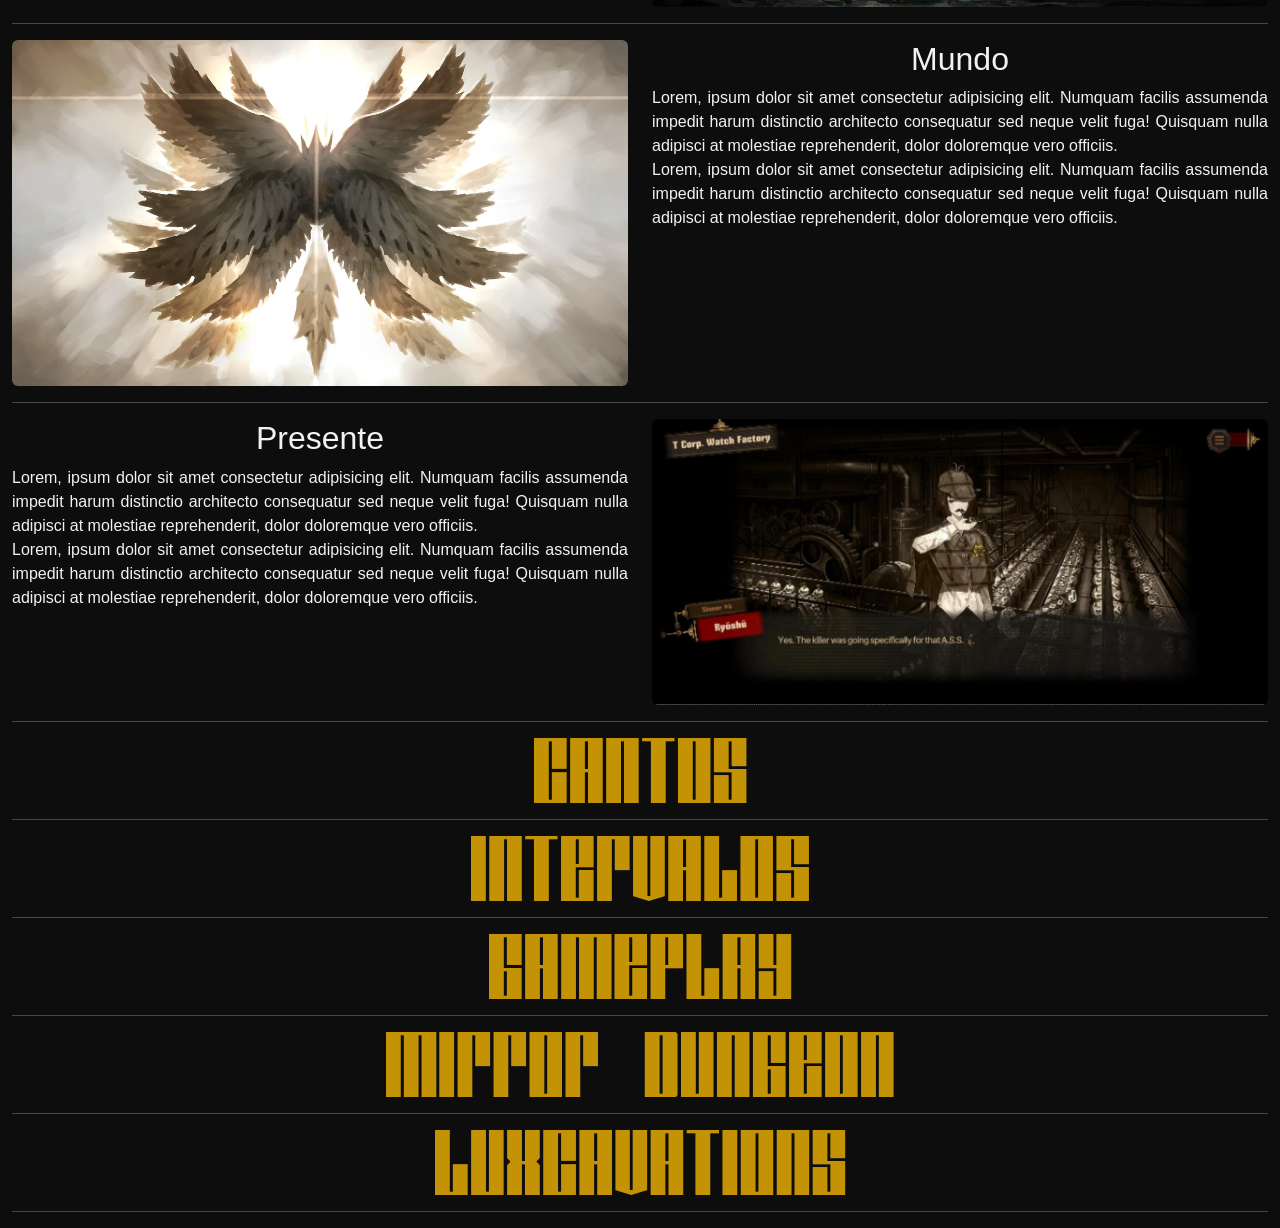
==== commit cdfa22e4: "visual concertado" ====
--- a/index.html
+++ b/index.html
@@ -6,8 +6,9 @@
     <title>Inicio</title>
     <!-- Bootstrap -->
     <link href="https://cdn.jsdelivr.net/npm/bootstrap@5.3.8/dist/css/bootstrap.min.css" rel="stylesheet" integrity="sha384-sRIl4kxILFvY47J16cr9ZwB07vP4J8+LH7qKQnuqkuIAvNWLzeN8tE5YBujZqJLB" crossorigin="anonymous">
-    <link rel='stylesheet' href='CSS/inicial.css'>
-    <link rel='stylesheet' href='CSS/sinners.css'>
+    <link rel='stylesheet' href='CSS/index.css'>
+    <link rel='stylesheet' href='CSS/home.css'>
+    <link rel='stylesheet' href='CSS/sinner.css'>
 </head>
 <body>
     <!--Barra de navegação -->
@@ -25,10 +26,10 @@
                 <a class="nav-link" href="#" onclick="loadPage('sinners')">Sinners</a>
             </li>
             <li class="nav-item">
-                <a class="nav-link" href="#" onclick="loadPage('ID')">IDs</a>
+                <a class="nav-link disabled" href="#">IDs</a>
             </li>
             <li class="nav-item">
-                <a class="nav-link" href="#" onclick="loadPage('EGO')">EGOs</a>
+                <a class="nav-link disabled" href="#">EGOs</a>
             </li>
             <li class="nav-item">
                 <a class="nav-link disabled" aria-disabled="true" href="#">Times</a>
@@ -37,13 +38,13 @@
             
         <form class="d-flex" role="search">
             <input class="form-control me-2" type="search" placeholder="Search" aria-label="Search"/>
-            <button class="btn btn-outline-success" type="submit">Search</button>
+            <button class="btn btn-outline-success align-items-center justify-content-between" type="submit">Search</button>
         </form>
     </ul>
     <!--Barra de navegação -->
 
     <!--Conteudo principal -->
-    <div id="content" class="container text-center h-100 w-100">
+    <div id="content" class="container-fluid text-center h-100 w-100">
         <!--Conteudo aqui-->
     </div>
     <!-- Conteudo principal -->
--- a/CSS/index.css
+++ b/CSS/index.css
@@ -0,0 +1,80 @@
+:root {
+    /*fundos*/
+    --fundo-primario: #0D0D0D;
+    --fundo-nav: #020202;
+    --fundo-nav-2: #1d1d1d;
+    --fundo-nav-2-hover: #3b3b3b;
+    --borda-nav: #8C8C8C;
+
+    /*letras*/
+    --textos-basicos: #F2F2F2;
+    --botao-idle: #f29f0573;
+    --botao-habilitado: #F29F05;
+    --botao-habilitado-hover: #ffbd41;
+    --botao-desabilitado: #1b1b1b;
+}
+
+body {
+    font-family: sans-serif;
+    background-color: var(--fundo-primario);
+}
+
+/*barra de navegação*/
+.nav-tabs {
+    border-color: var(--borda-nav);
+    background-color: var(--fundo-nav);
+
+    .nav-link {
+        color: var(--botao-idle);
+    }
+
+    .nav-link.active {
+        color: var(--botao-habilitado);
+        border-color: var(--borda-nav);
+        background-color: var(--fundo-nav-2);
+    }
+
+    .nav-link.active:hover {
+        color: var(--botao-habilitado-hover);
+        background-color: var(--fundo-nav-2-hover);
+    }
+
+    .nav-link.disabled {
+        color: var(--botao-desabilitado);
+    }
+
+    .nav-link:hover {
+        color: var(--botao-habilitado)
+    }
+}
+
+.grupo-nav-1 {
+    display: flex;
+    align-items: center;
+}
+
+.grupo-nav-1 img {
+    max-height: 2.3rem;
+    width: auto;
+}
+
+/*barra de pesquisa*/
+.form-control {
+    padding-top: 3px;
+    height: 80%;
+}
+
+/*botão de pesquisa*/
+.btn-outline-success {
+    height: 80%;
+    padding-top: 3px;
+    color: var(--botao-habilitado);
+    border-color: var(--botao-habilitado);
+}
+
+.btn-outline-success:hover {
+    color: var(--botao-habilitado-hover);
+    border-color: var(--botao-habilitado-hover);
+    background-color: var(--fundo-nav-2-hover);
+}
+/*barra de navegação*/
--- a/CSS/home.css
+++ b/CSS/home.css
@@ -0,0 +1,144 @@
+.container-fluid {
+    color: var(--textos-basicos)
+}
+
+/*carrossel*/
+
+
+.carousel-inner {
+    aspect-ratio: 16 / 9;
+}
+
+.carousel-item {
+    height: 100%;
+}
+
+.carousel-item img,
+.cidade-video {
+    width: 100%;
+    height: 100%;
+    object-fit: cover;
+}
+/*botões do carrossel*/
+.carousel-control-prev {
+    left: 0;
+    width: 5%;
+}
+.carousel-control-next {
+    right: 0;
+    width: 5%;
+}
+/*botões do carrossel*/
+
+/*imagem 1*/
+.img-overlay-1 {
+    display: flex;
+    flex-direction: column;
+    justify-content: center;
+
+    /* Escurece o lado esquerdo */
+    background: linear-gradient(
+        to right,
+        rgba(0, 0, 0, 0.90) 0%,
+        rgba(0, 0, 0, 0.75) 30%,
+        rgba(0, 0, 0, 0.35) 50%,
+        rgba(0, 0, 0, 0) 70%
+    );
+
+    /* Espaço para o texto */
+    padding-left: 5%;
+    padding-right: 55%;
+}
+/*imagem 1*/
+/*imagem 2*/
+.img-overlay-2 {
+    display: flex;
+    flex-direction: column;
+    align-items: center;
+
+    /* Escurece o lado esquerdo */
+    background: linear-gradient(
+        to top,
+        rgba(0, 0, 0, 0.90) 0%,
+        rgba(0, 0, 0, 0.75) 30%,
+        rgba(0, 0, 0, 0.35) 50%,
+        rgba(0, 0, 0, 0) 70%
+    );
+
+    /* Espaço para o texto */
+    padding-top: 43%;
+    padding-bottom: 0;
+}
+/*imagem 2*/
+/*imagem 3*/
+.img-overlay-3 {
+    display: flex;
+    flex-direction: column;
+    justify-content: center;
+
+    /* Escurece o lado esquerdo */
+    background: linear-gradient(
+        to left,
+        rgba(0, 0, 0, 0.90) 0%,
+        rgba(0, 0, 0, 0.75) 30%,
+        rgba(0, 0, 0, 0.35) 50%,
+        rgba(0, 0, 0, 0) 70%
+    );
+
+    /* Espaço para o texto */
+    padding-left: 55%;
+    padding-right: 5%;
+}
+/*imagem 3*/
+/*carrossel*/
+
+/*Cartões*/
+.card {
+    width: 18rem;
+    height: 100%;
+}
+
+.card-body {
+    display: flex;
+    color: var(--textos-basicos);
+    border-color: var(--fundo-nav-2);
+    background-color: var(--fundo-primario);
+    flex-direction: column;
+}
+
+.card-body .btn {
+    margin-top: auto;
+}
+
+.card-img-top {
+    width: 100%;
+    height: 180px;
+    object-fit: cover;
+}
+
+.btn-primary {
+    color: var(--textos-basicos);
+    border-color: var(--botao-habilitado);
+    background-color: var(--fundo-nav-2);
+}
+
+.btn-primary:hover {
+    color: var(--botao-habilitado);
+    border-color: var(--botao-habilitado-hover);
+    background-color: var(--fundo-nav-2-hover);
+}
+/*Cartões*/
+
+.container {
+    color: var(--textos-basicos);
+    background-color: var(--fundo-primario);
+}
+
+.justificado {
+    text-align: justify;
+}
+
+.card-img-overlay {
+    align-items: start;
+}
+/*conteudo da pagina*/
--- a/CSS/sinner.css
+++ b/CSS/sinner.css
@@ -0,0 +1,28 @@
+/* Limita o container ao tamanho visível da tela (descontando a navbar de ~70px) */
+.preencher-tudo {
+    height: 100vh
+}
+
+/* Garante que o link ocupe todo o espaço da coluna e centralize a imagem */
+.preencher-tudo .row a {
+    display: flex;
+    justify-content: center;
+    align-items: center;
+    width: 100%;
+    height: 100%;
+}
+
+/* Restringe a imagem ao espaço disponível da coluna */
+.sinner {
+    width: 100%;
+    height: 100%;
+    max-width: 100%;
+    max-height: 100%;
+    object-fit: contain;
+    transition: transform 0.2s ease-in-out;
+}
+
+/* Efeito de zoom limpo ao passar o mouse */
+.sinner:hover {
+    transform: scale(1.08);
+}
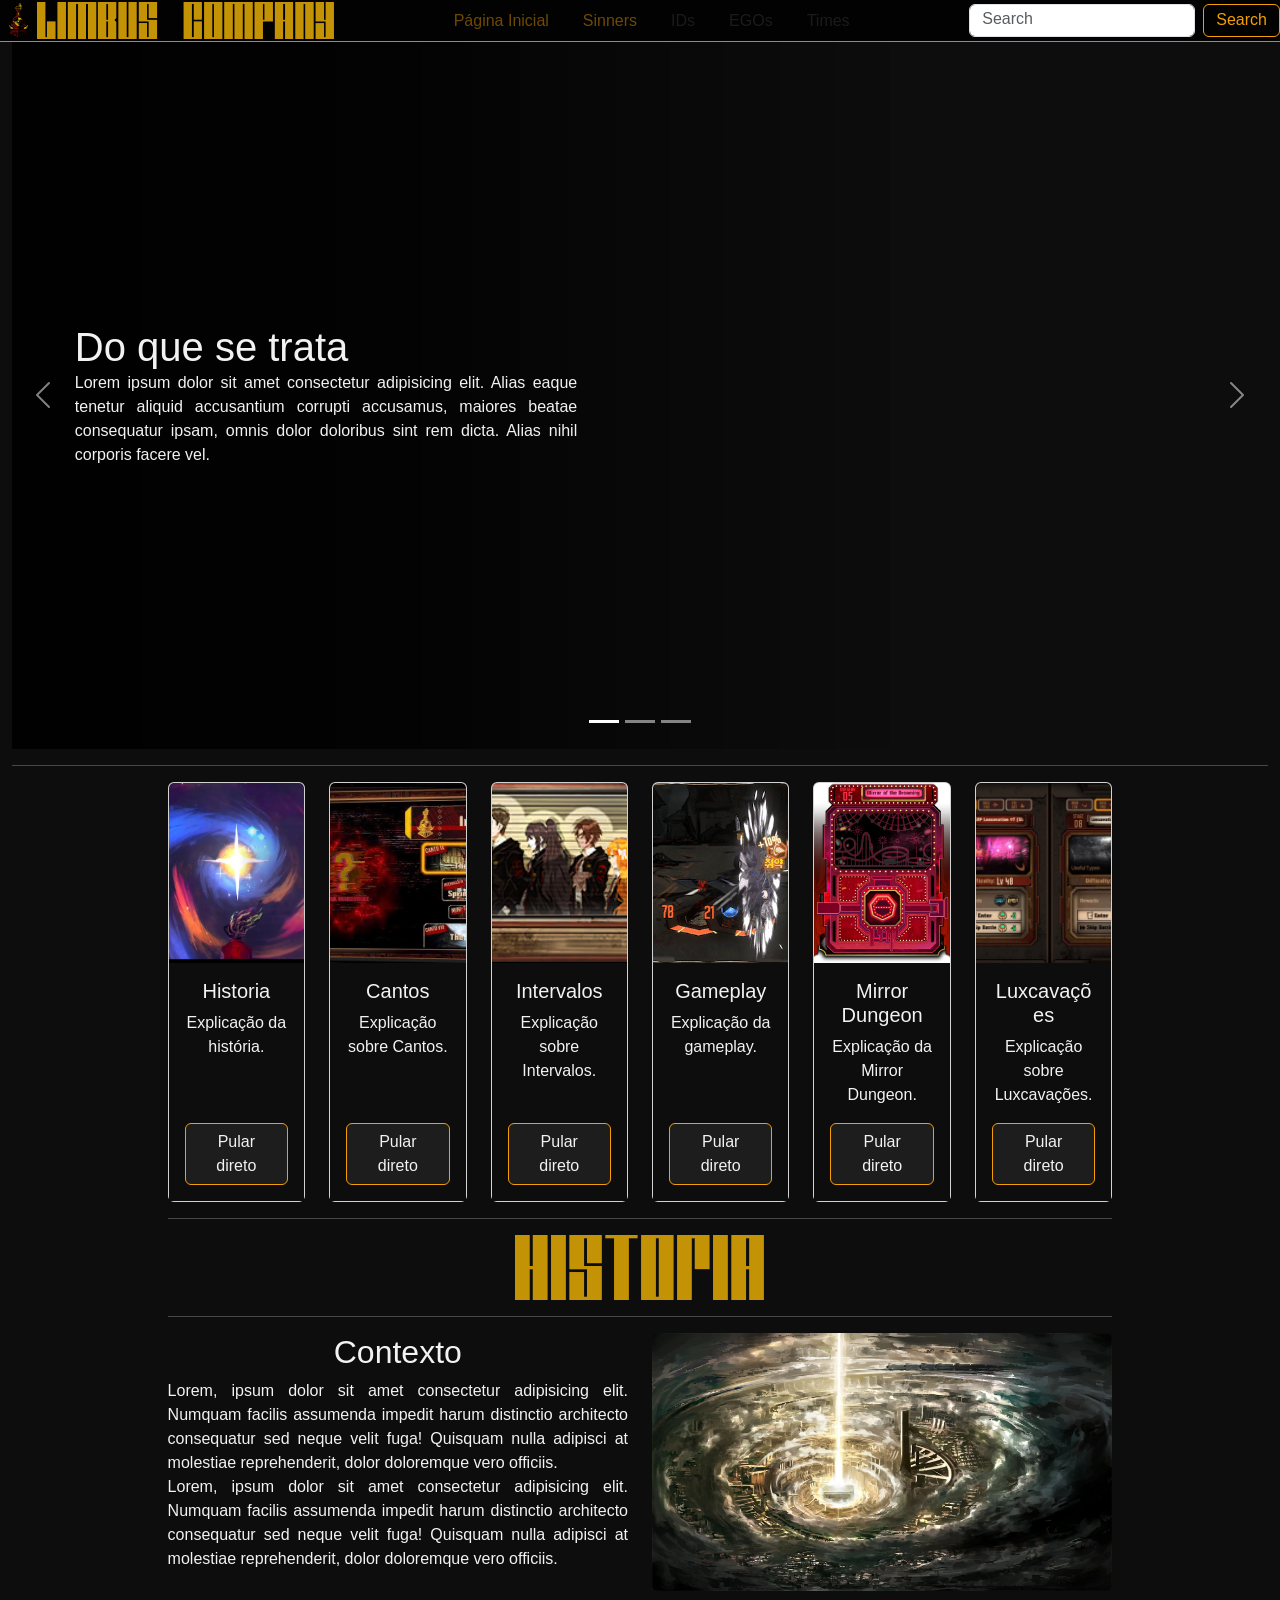
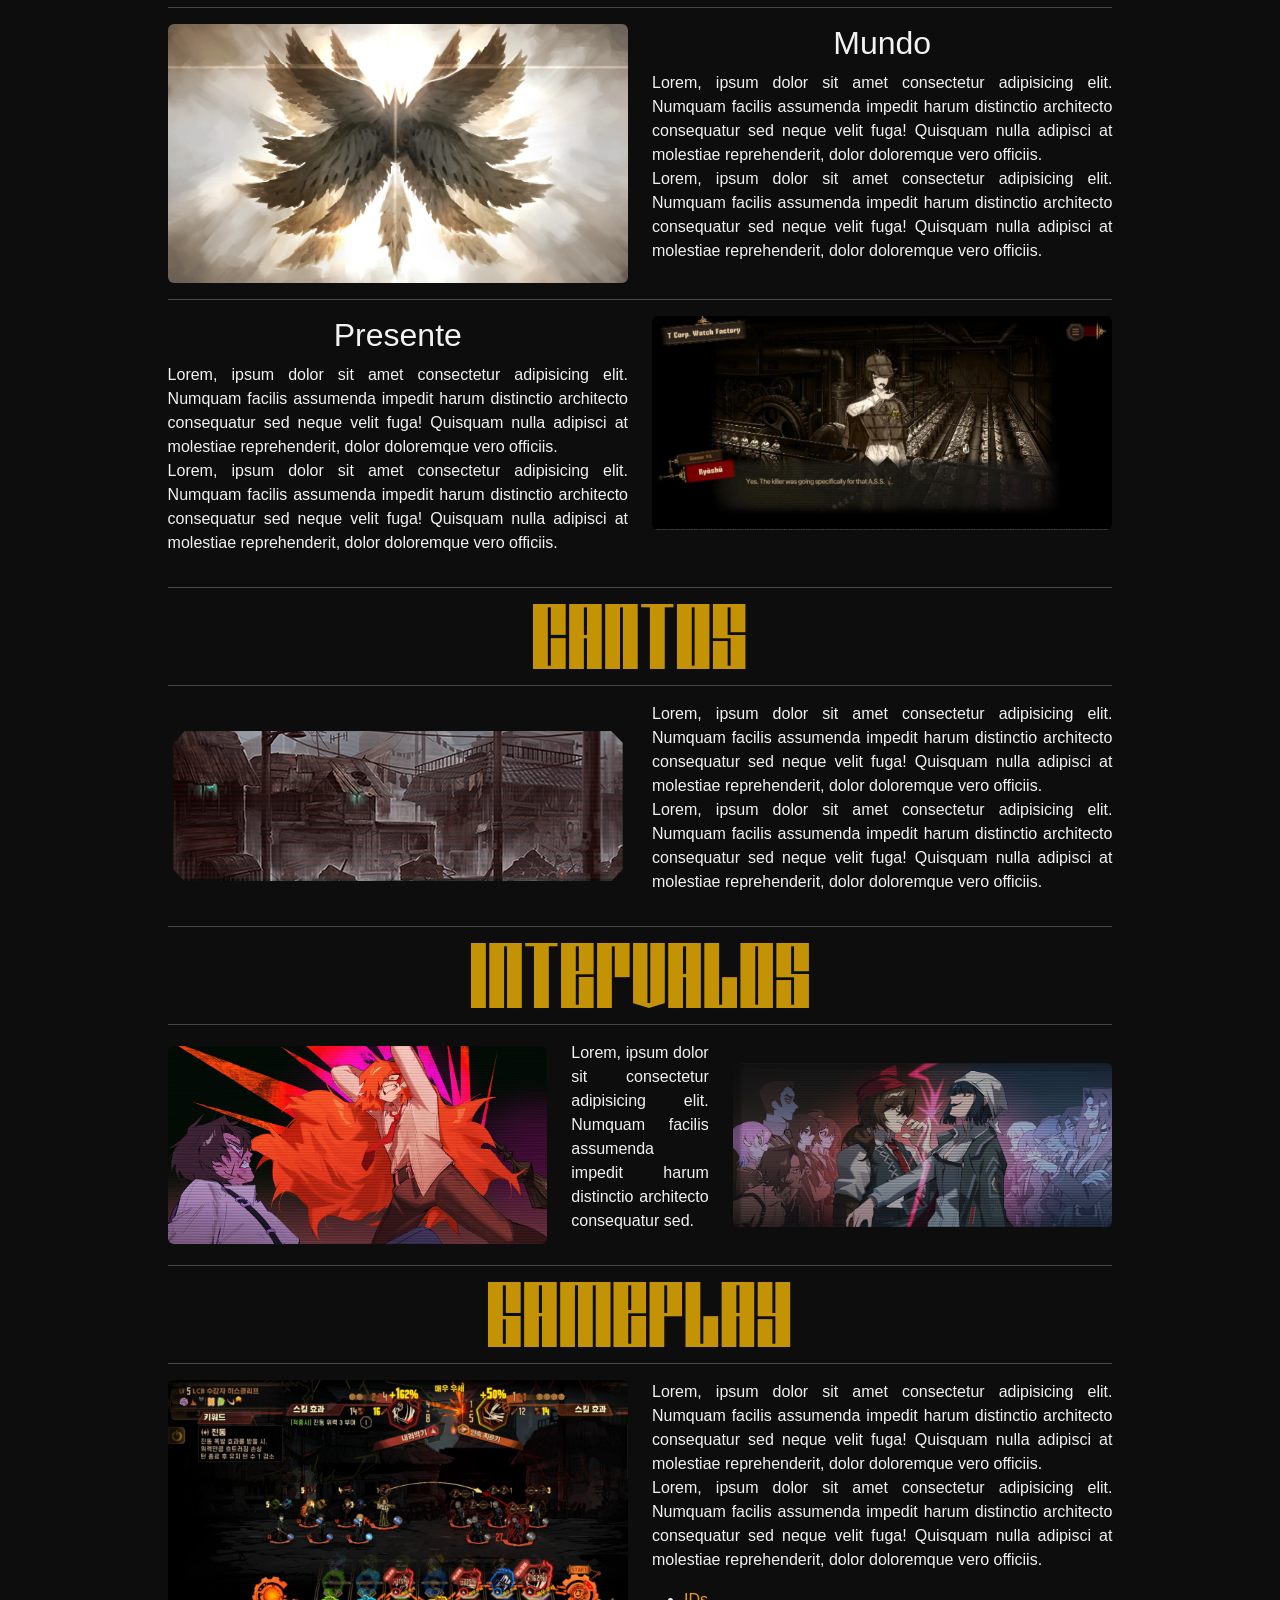
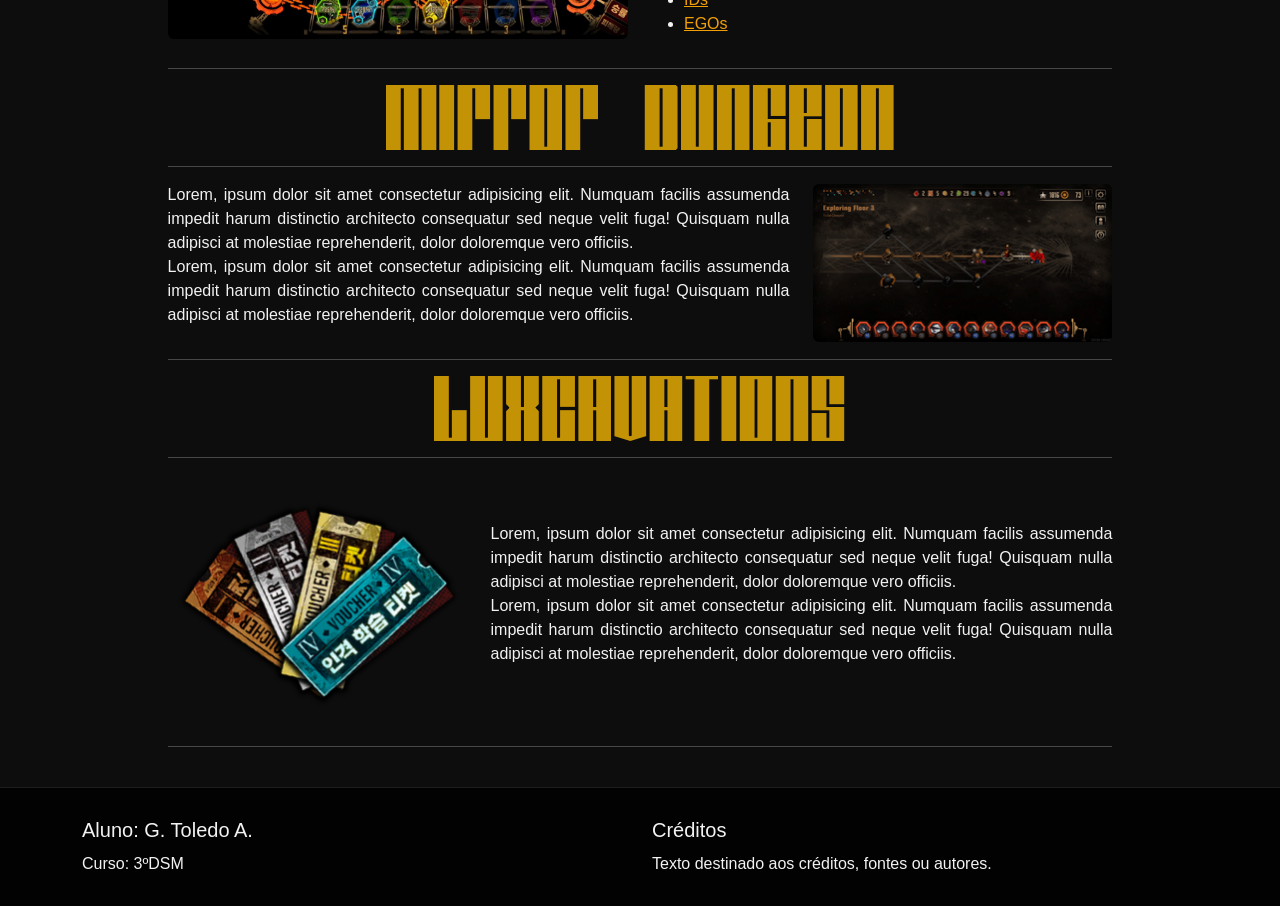
==== commit 5e8b8c49: "por enquanto e isso" ====
--- a/index.html
+++ b/index.html
@@ -9,6 +9,7 @@
     <link rel='stylesheet' href='CSS/index.css'>
     <link rel='stylesheet' href='CSS/home.css'>
     <link rel='stylesheet' href='CSS/sinner.css'>
+    <link rel='stylesheet' href='CSS/sinner_solo.css'>
 </head>
 <body>
     <!--Barra de navegação -->
@@ -36,7 +37,7 @@
             </li>
         </div>
             
-        <form class="d-flex" role="search">
+        <form class="d-flex align-items-center" role="search">
             <input class="form-control me-2" type="search" placeholder="Search" aria-label="Search"/>
             <button class="btn btn-outline-success align-items-center justify-content-between" type="submit">Search</button>
         </form>
@@ -49,6 +50,28 @@
     </div>
     <!-- Conteudo principal -->
     
+
+    <footer class="footer">
+        <div class="container">
+            <div class="row">
+
+                <div class="col-12 col-md-6 cor-nav">
+                    <h5>Aluno: G. Toledo A.</h5>
+                    <p>
+                        Curso: 3ºDSM
+                    </p>
+                </div>
+
+                <div class="col-12 col-md-6 cor-nav">
+                    <h5>Créditos</h5>
+                    <p>
+                        Texto destinado aos créditos, fontes ou autores.
+                    </p>
+                </div>
+
+            </div>
+        </div>
+    </footer>
     <script src="JS/main.js"></script>
     <script src="https://cdn.jsdelivr.net/npm/bootstrap@5.3.8/dist/js/bootstrap.bundle.min.js" integrity="sha384-FKyoEForCGlyvwx9Hj09JcYn3nv7wiPVlz7YYwJrWVcXK/BmnVDxM+D2scQbITxI" crossorigin="anonymous"></script>
 </body>
--- a/CSS/index.css
+++ b/CSS/index.css
@@ -17,6 +17,10 @@
 body {
     font-family: sans-serif;
     background-color: var(--fundo-primario);
+}
+
+a {
+    color: var(--botao-habilitado);
 }
 
 /*barra de navegação*/
@@ -77,4 +81,28 @@
     border-color: var(--botao-habilitado-hover);
     background-color: var(--fundo-nav-2-hover);
 }
-/*barra de navegação*/+/*barra de navegação*/
+
+/* footer */
+.footer {
+    margin-top: 40px;
+    padding: 30px 0;
+    background-color: var(--fundo-nav);
+    border-top: 1px solid var(--fundo-nav-2);
+    color: var(--texto);
+}
+
+.footer h5 {
+    margin-bottom: 10px;
+    color: var(--texto);
+}
+
+.footer p {
+    margin: 0;
+    color: var(--textos-basicos);
+}
+/* footer */
+
+.cor-nav{
+    background-color: var(--fundo-nav);
+}
--- a/CSS/home.css
+++ b/CSS/home.css
@@ -92,6 +92,12 @@
 /*imagem 3*/
 /*carrossel*/
 
+.principal {
+    max-width: 80%;
+    margin: 0 auto;
+    padding: 0 30px;
+}
+
 /*Cartões*/
 .card {
     width: 18rem;
--- a/CSS/sinner.css
+++ b/CSS/sinner.css
@@ -3,13 +3,11 @@
     height: 100vh
 }
 
-/* Garante que o link ocupe todo o espaço da coluna e centralize a imagem */
-.preencher-tudo .row a {
-    display: flex;
-    justify-content: center;
-    align-items: center;
-    width: 100%;
-    height: 100%;
+.img-personagem {
+    max-height: 100dvh;
+    max-width: 100%;
+    width: auto;
+    object-fit: contain;
 }
 
 /* Restringe a imagem ao espaço disponível da coluna */
@@ -25,4 +23,19 @@
 /* Efeito de zoom limpo ao passar o mouse */
 .sinner:hover {
     transform: scale(1.08);
+}
+
+/*info sinner*/
+.info-personagem {
+    padding: 12px 16px;
+    border-left: 3px solid var(--vermelho);
+    background-color: var(--surface);
+}
+
+.info-personagem h5 {
+    margin-bottom: 6px;
+}
+
+.info-personagem p {
+    margin-bottom: 0;
 }
--- a/CSS/sinner_solo.css
+++ b/CSS/sinner_solo.css
@@ -0,0 +1,13 @@
+.info-personagem {
+    padding: 12px 16px;
+    border-left: 3px solid var(--vermelho);
+    background-color: var(--surface);
+}
+
+.info-personagem h5 {
+    margin-bottom: 6px;
+}
+
+.info-personagem p {
+    margin-bottom: 0;
+}
